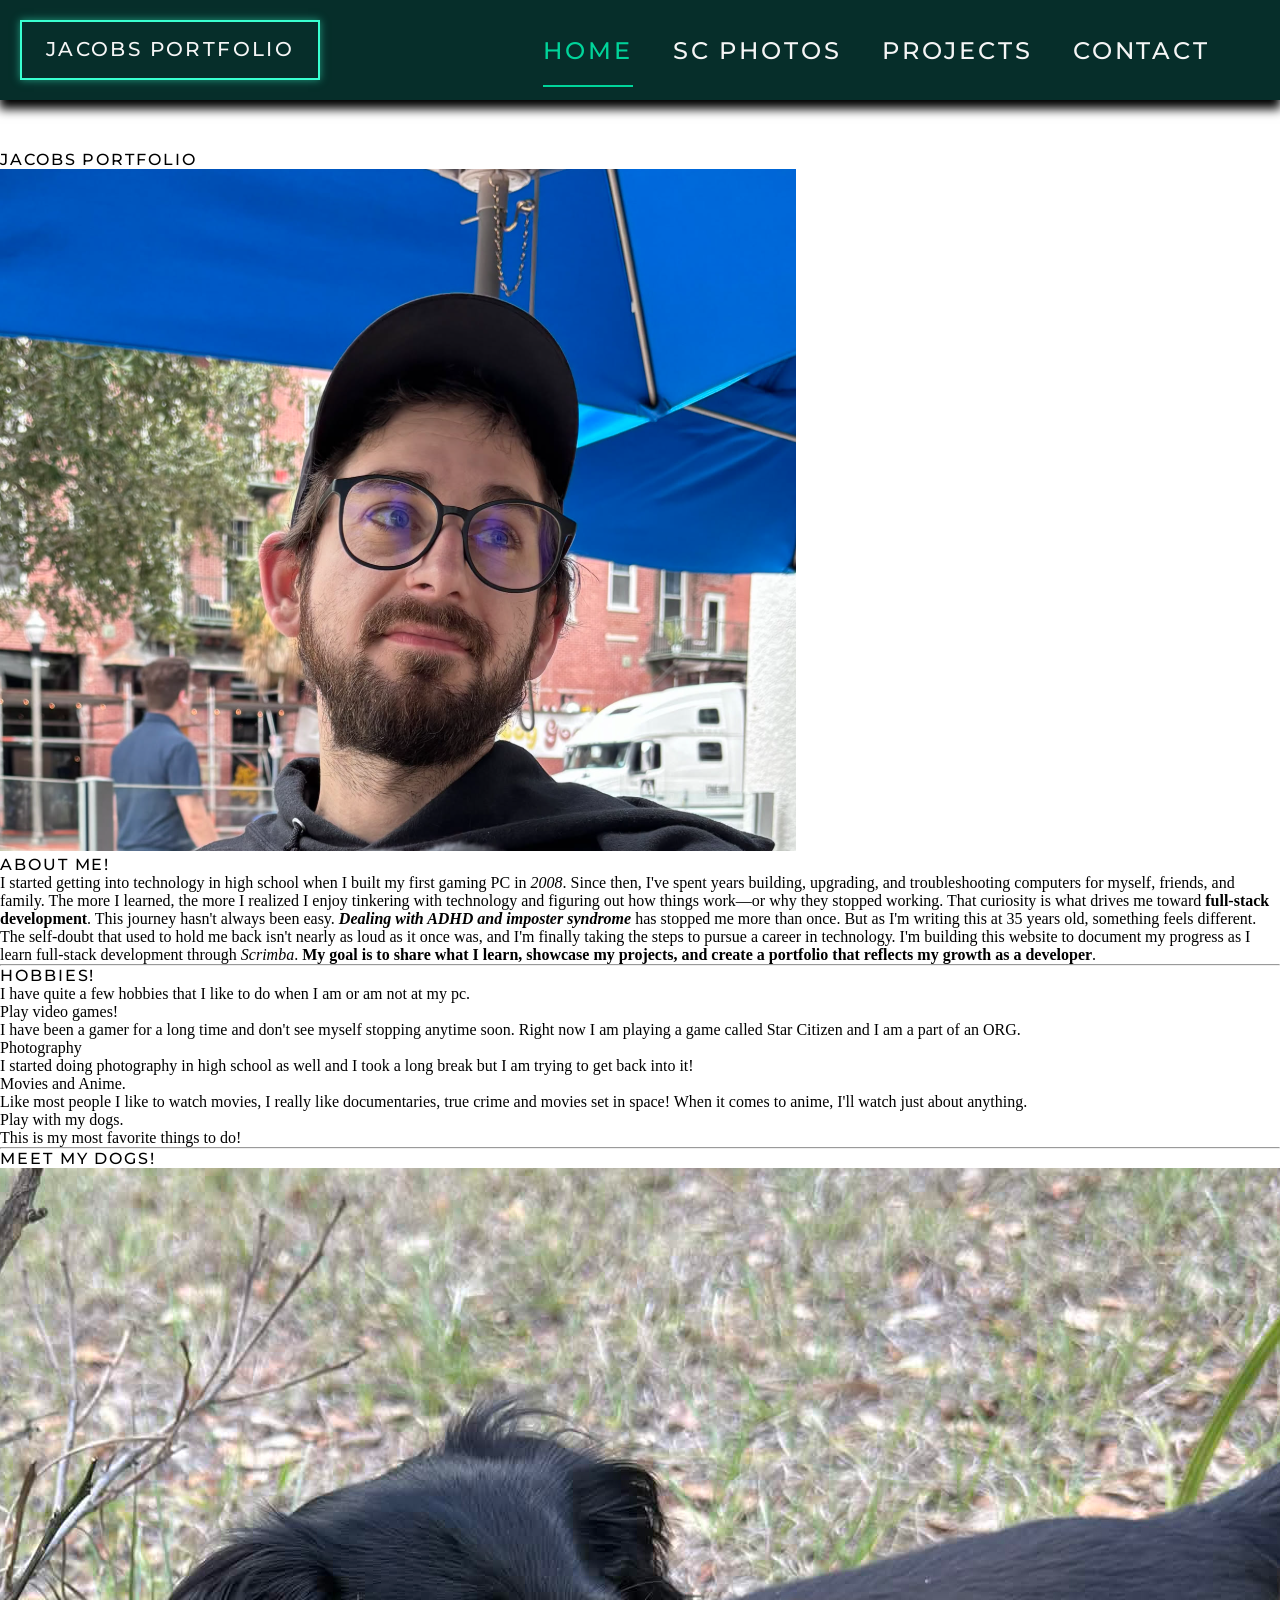
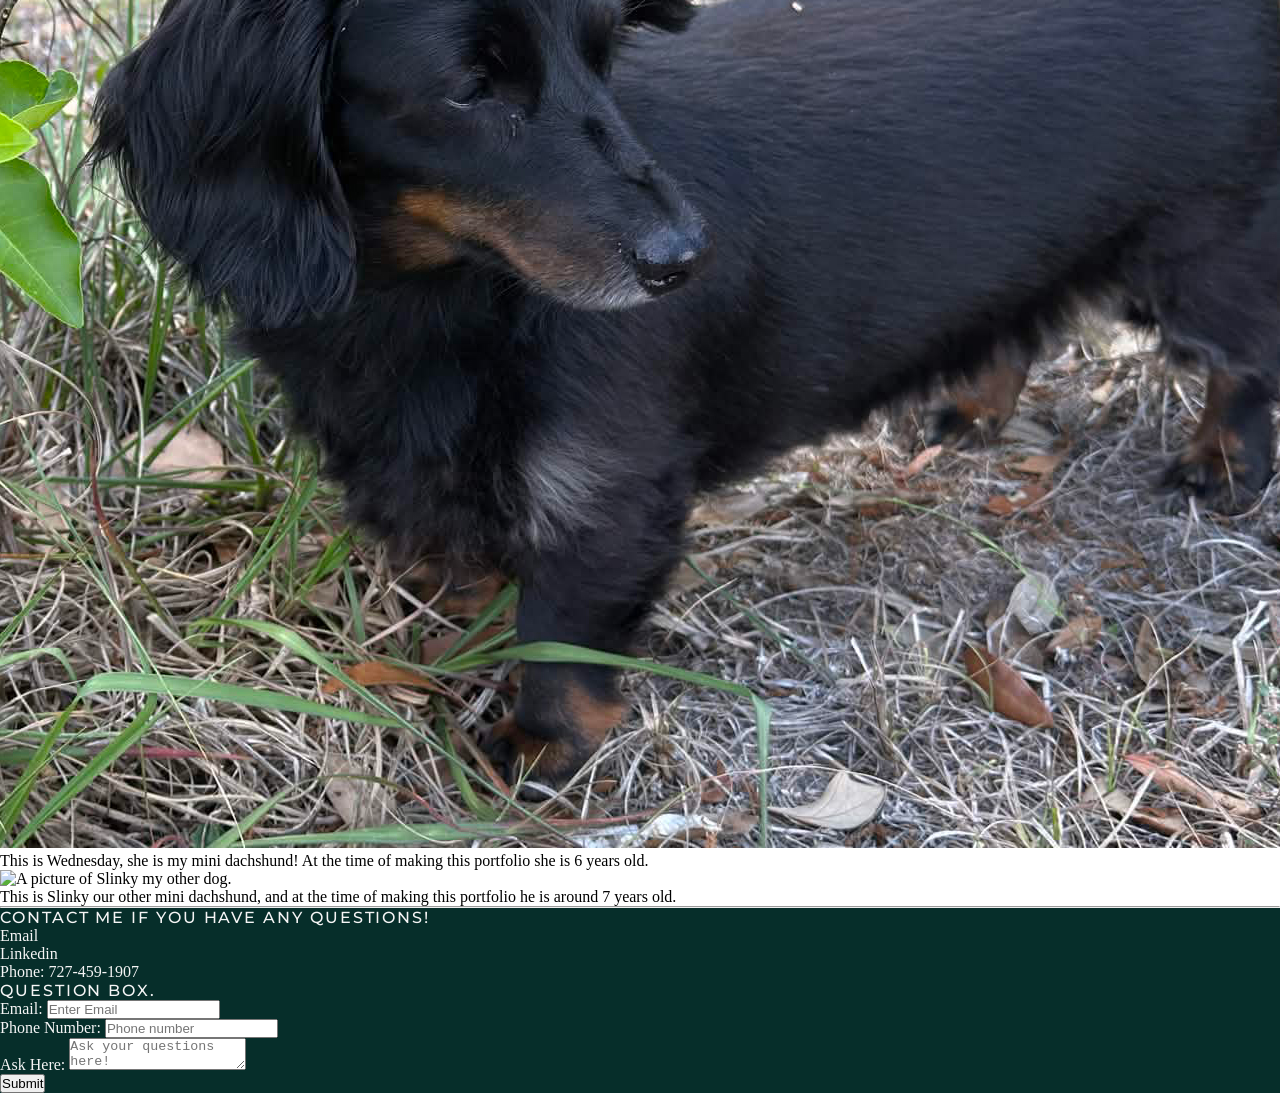
==== aboutme.html @ 8169ce4c "Big updates I added the starting CSS and renamed the index to about me and made the new index page a" ====
<!doctype html>
<html lang="en">
  <head>
    <link rel="stylesheet" href="assets/css/styles.css" />
    <link rel="preconnect" href="https://fonts.googleapis.com" />
    <link rel="preconnect" href="https://fonts.gstatic.com" crossorigin />

    <link
      href="https://fonts.googleapis.com/css2?family=Montserrat:wght@400;500;600;700&display=swap"
      rel="stylesheet"
    />
    <meta charset="UTF-8" />
    <meta name="viewport" content="width=device-width, initial-scale=1.0" />
    <title>Jacobs | Home</title>
  </head>
  <body>
    <header>
      <h1 class="logo">Jacobs Portfolio</h1>
      <!-- This is the menu bar to navigate the site -->
      <nav class="menu">
        <ul>
          <li><a class="active" href="aboutme.html">Home</a></li>
          <li><a href="stargallery.html">SC Photos</a></li>
          <li><a href="projects.html">Projects</a></li>
          <li><a href="#contact">contact</a></li>
        </ul>
      </nav>
    </header>
    <main class="landing">
      <h1>Jacobs Portfolio</h1>
      <img src="assets/images/me.png" alt="picture of Jacob" />
      <section class="about">
        <h2>About Me!</h2>
        <p>
          I started getting into technology in high school when I built my first
          gaming PC in <em>2008</em>. Since then, I've spent years building,
          upgrading, and troubleshooting computers for myself, friends, and
          family. The more I learned, the more I realized I enjoy tinkering with
          technology and figuring out how things work—or why they stopped
          working. That curiosity is what drives me toward
          <strong>full-stack development</strong>. This journey hasn't always
          been easy.
          <strong><em>Dealing with ADHD and imposter syndrome</em></strong> has
          stopped me more than once. But as I'm writing this at 35 years old,
          something feels different. The self-doubt that used to hold me back
          isn't nearly as loud as it once was, and I'm finally taking the steps
          to pursue a career in technology. I'm building this website to
          document my progress as I learn full-stack development through
          <em>Scrimba</em>.
          <strong
            >My goal is to share what I learn, showcase my projects, and create
            a portfolio that reflects my growth as a developer</strong
          >.
        </p>
      </section>

      <hr />
      <section class="hobbies">
        <h2>Hobbies!</h2>
        <p>
          I have quite a few hobbies that I like to do when I am or am not at my
          pc.
        </p>
        <ol>
          <li>
            Play video games!
            <p>
              I have been a gamer for a long time and don't see myself stopping
              anytime soon. Right now I am playing a game called Star Citizen
              and I am a part of an ORG.
            </p>
          </li>
          <li>
            Photography
            <p>
              I started doing photography in high school as well and I took a
              long break but I am trying to get back into it!
            </p>
          </li>
          <li>
            Movies and Anime.
            <p>
              Like most people I like to watch movies, I really like
              documentaries, true crime and movies set in space! When it comes
              to anime, I'll watch just about anything.
            </p>
          </li>
          <li>
            Play with my dogs.
            <p>This is my most favorite things to do!</p>
          </li>
        </ol>
      </section>
      <hr />
      <section class="dogs">
        <h2>Meet My Dogs!</h2>
        <figure>
          <img
            src="assets/images/wednesday.jpg"
            alt="A picture of Wednesday my dog."
          />
          <figcaption>
            This is Wednesday, she is my mini dachshund! At the time of making
            this portfolio she is 6 years old.
          </figcaption>
        </figure>
        <figure>
          <img
            src="assets/images/Slinky.jpg"
            alt="A picture of Slinky my other dog."
          />
          <figcaption>
            This is Slinky our other mini dachshund, and at the time of making
            this portfolio he is around 7 years old.
          </figcaption>
        </figure>
      </section>
      <hr />
    </main>
    <footer id="contact">
      <h2>Contact me If you have any questions!</h2>
      <ul>
        <li>
          <a href="mailto:jakesouleater@outlook.com">Email</a>
        </li>
        <li>
          <a
            href="https://www.linkedin.com/in/jacob-rousseau-001299261/"
            target="_blank"
            >Linkedin</a
          >
        </li>
        <li>Phone: 727-459-1907</li>
      </ul>
      <form>
        <h2>Question Box.</h2>
        <div class="email">
          <label for="email">Email:</label>
          <input
            id="email"
            type="email"
            name="email"
            placeholder="Enter Email"
          />
        </div>
        <div class="phone">
          <label for="phone">Phone Number:</label>
          <input
            id="phone"
            type="tel"
            name="phone"
            placeholder="Phone number"
          />
        </div>
        <div class="qbox">
          <label for="qbox">Ask Here:</label>
          <textarea
            id="qbox"
            name="question"
            placeholder="Ask your questions here!"
          ></textarea>
        </div>
        <button type="submit">Submit</button>
      </form>
    </footer>
  </body>
</html>
---- assets/css/styles.css ----
/* ======================================
   Global Styles
   Jacob's Portfolio
   ====================================== */

/* Darkest      #062E2A
Navbar       #063A33
Sections     #0A4037

Primary      #00674F
Hover        #008F6A
Glow         #00D49A
Highlight    #39FFD0

White        #F5F5F5
Gray         #C7D8D4
Muted        #8FA9A2 */

/* Reset */
* {
  margin: 0;
  padding: 0;
  box-sizing: border-box;
}
/* Nav bar */
h1,
h2,
.menu li {
  font-family: "Montserrat", sans-serif;
  font-weight: 500;
  font-size: 1rem;
  letter-spacing: 0.12em;
  text-transform: uppercase;
}
header {
  height: 100px;
  display: flex;
  justify-content: space-between;
  box-shadow:0 8px 10px 1px  black;
  margin-bottom: 50px;
}
.menu ul {
  display: flex;
}
.menu li {
  font-size: 1.5rem;
  margin-left: 20px;
  margin-right: 20px;
  list-style-type: none;
}

header,
footer {
  background: #062e2a;
  color: #f5f5f5;
}
a {
  color: #f5f5f5;
  text-decoration: none;
  padding-bottom: 20px;
}

a:hover {
  color: #00d49a;
}

.logo {
  font-size: 1.25rem;
  display: flex;
  border: 2px solid #39ffd0;
  box-shadow: 0 0 8px rgba(57, 255, 208, 0.5);
  padding: 15px;
  width: 300px;
  height: 60px;
  justify-content: center;
  margin-top: auto;
  margin-bottom: auto;
  margin-left: 20px;
}

nav {
  margin-bottom: auto;
  margin-top: auto;
  margin-right: 50px;
}

.active {
  color: #00d49a;
  border-bottom: 2px solid;
}
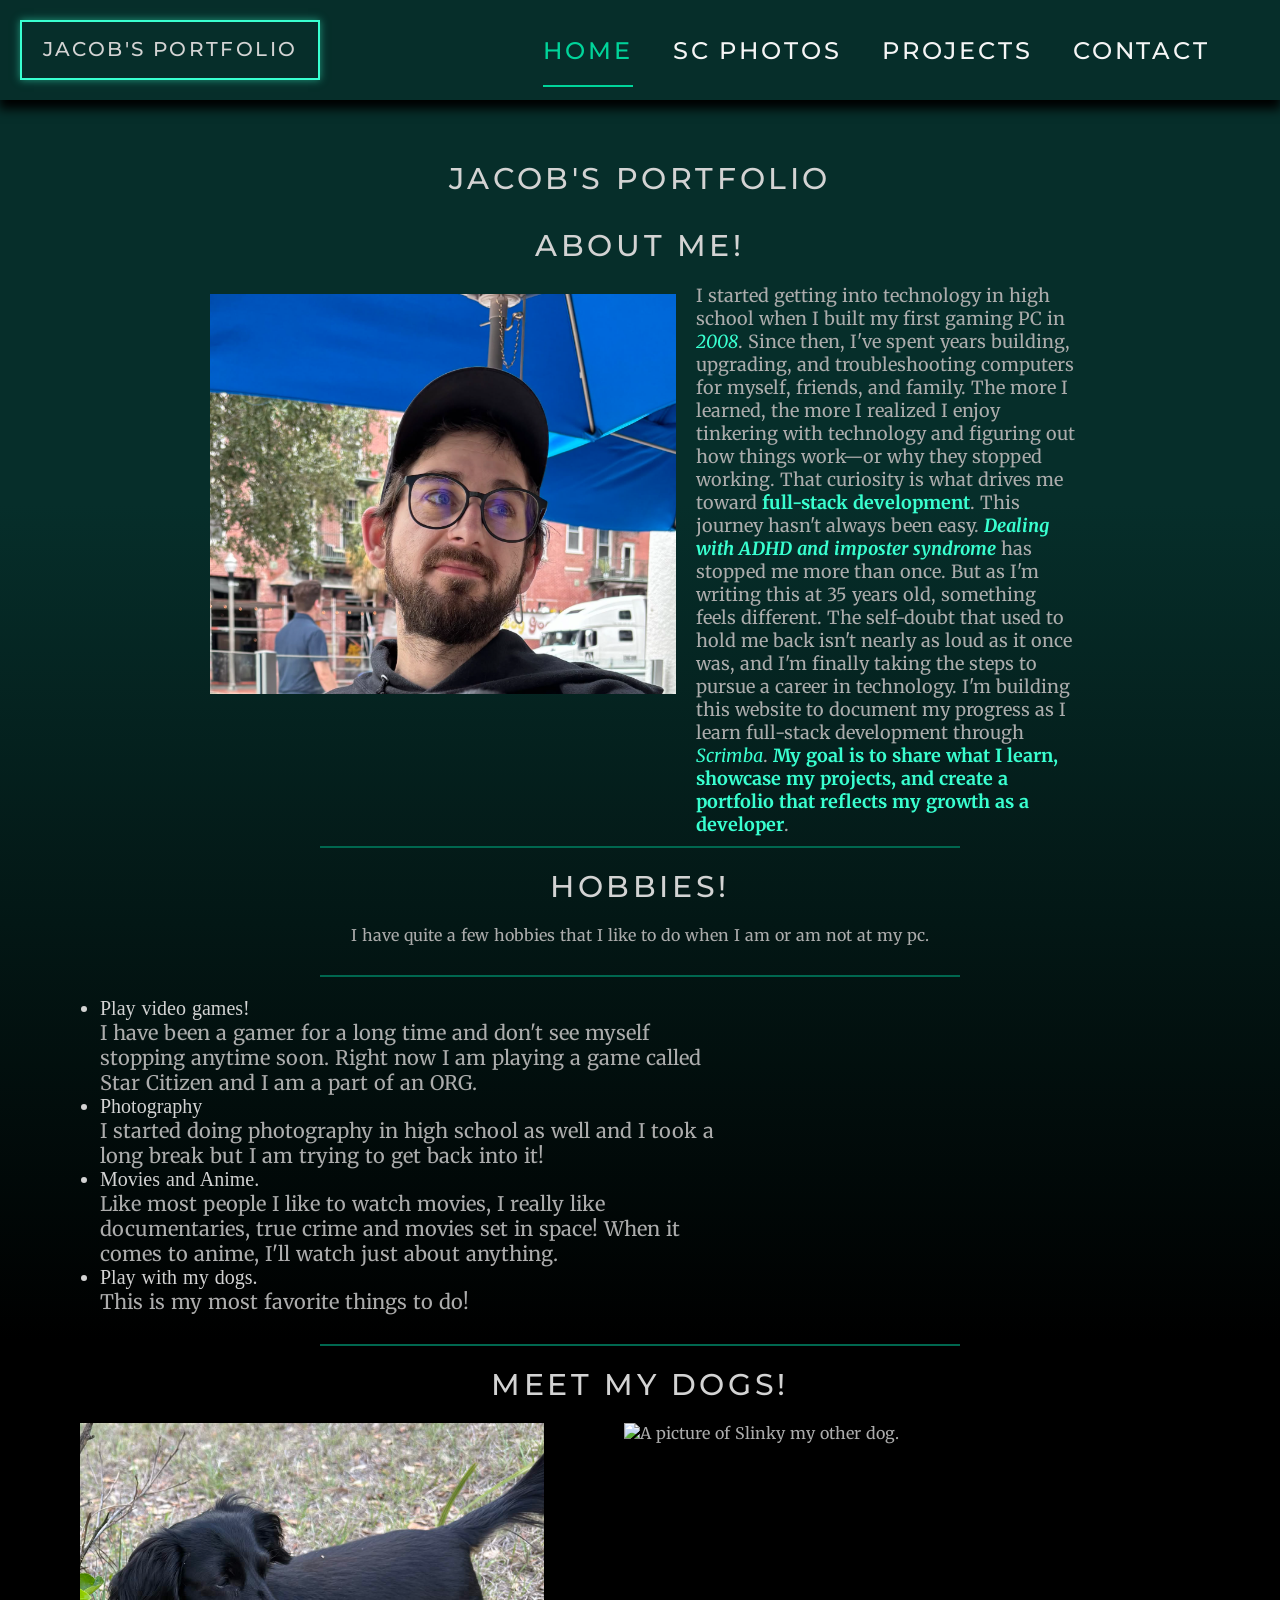
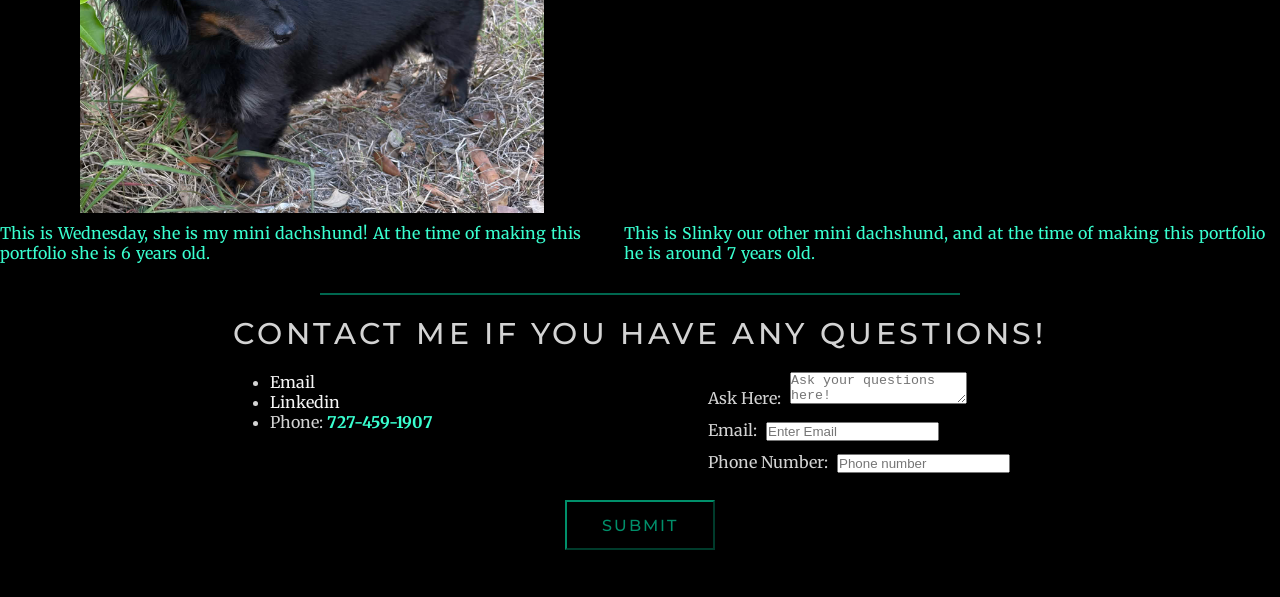
==== commit 3cd7a269: "LOT OF WORK Added all the css for landing, home and SC photos. fixed small HTML errors and moved all" ====
--- a/aboutme.html
+++ b/aboutme.html
@@ -6,16 +6,17 @@
     <link rel="preconnect" href="https://fonts.gstatic.com" crossorigin />
 
     <link
-      href="https://fonts.googleapis.com/css2?family=Montserrat:wght@400;500;600;700&display=swap"
+      href="https://fonts.googleapis.com/css2?family=Merriweather:wght@300;400;700&family=Montserrat:wght@400;500;600;700&display=swap"
       rel="stylesheet"
     />
+    <link rel="stylesheet" href="assets/css/aboutme.css" />
     <meta charset="UTF-8" />
     <meta name="viewport" content="width=device-width, initial-scale=1.0" />
     <title>Jacobs | Home</title>
   </head>
   <body>
     <header>
-      <h1 class="logo">Jacobs Portfolio</h1>
+      <h1 class="logo">Jacob's Portfolio</h1>
       <!-- This is the menu bar to navigate the site -->
       <nav class="menu">
         <ul>
@@ -27,10 +28,11 @@
       </nav>
     </header>
     <main class="landing">
-      <h1>Jacobs Portfolio</h1>
-      <img src="assets/images/me.png" alt="picture of Jacob" />
+      <h1>Jacob's Portfolio</h1>
+      <h2>About Me!</h2>
       <section class="about">
-        <h2>About Me!</h2>
+        <img src="assets/images/me.png" alt="picture of Jacob" />
+
         <p>
           I started getting into technology in high school when I built my first
           gaming PC in <em>2008</em>. Since then, I've spent years building,
@@ -53,48 +55,56 @@
           >.
         </p>
       </section>
-
       <hr />
       <section class="hobbies">
         <h2>Hobbies!</h2>
         <p>
-          I have quite a few hobbies that I like to do when I am or am not at my
-          pc.
+          <span class="littleheading"
+            >I have quite a few hobbies that I like to do when I am or am not at
+            my pc.</span
+          >
         </p>
-        <ol>
+        <hr />
+        <ul>
           <li>
             Play video games!
             <p>
-              I have been a gamer for a long time and don't see myself stopping
-              anytime soon. Right now I am playing a game called Star Citizen
-              and I am a part of an ORG.
+              <span
+                >I have been a gamer for a long time and don't see myself
+                stopping anytime soon. Right now I am playing a game called Star
+                Citizen and I am a part of an ORG.</span
+              >
             </p>
           </li>
           <li>
             Photography
             <p>
-              I started doing photography in high school as well and I took a
-              long break but I am trying to get back into it!
+              <span
+                >I started doing photography in high school as well and I took a
+                long break but I am trying to get back into it!</span
+              >
             </p>
           </li>
           <li>
             Movies and Anime.
             <p>
-              Like most people I like to watch movies, I really like
-              documentaries, true crime and movies set in space! When it comes
-              to anime, I'll watch just about anything.
+              <span
+                >Like most people I like to watch movies, I really like
+                documentaries, true crime and movies set in space! When it comes
+                to anime, I'll watch just about anything.</span
+              >
             </p>
           </li>
           <li>
             Play with my dogs.
-            <p>This is my most favorite things to do!</p>
+            <p><span>This is my most favorite things to do!</span></p>
           </li>
-        </ol>
+        </ul>
       </section>
       <hr />
+      <h2>Meet My Dogs!</h2>
       <section class="dogs">
-        <h2>Meet My Dogs!</h2>
-        <figure>
+        <figure class="wednesday">
           <img
             src="assets/images/wednesday.jpg"
             alt="A picture of Wednesday my dog."
@@ -104,7 +114,7 @@
             this portfolio she is 6 years old.
           </figcaption>
         </figure>
-        <figure>
+        <figure class="slinky">
           <img
             src="assets/images/Slinky.jpg"
             alt="A picture of Slinky my other dog."
@@ -117,8 +127,8 @@
       </section>
       <hr />
     </main>
+    <h2>Contact me If you have any questions!</h2>
     <footer id="contact">
-      <h2>Contact me If you have any questions!</h2>
       <ul>
         <li>
           <a href="mailto:jakesouleater@outlook.com">Email</a>
@@ -130,10 +140,17 @@
             >Linkedin</a
           >
         </li>
-        <li>Phone: 727-459-1907</li>
+        <li>Phone: <strong>727-459-1907</strong></li>
       </ul>
       <form>
-        <h2>Question Box.</h2>
+        <div class="qbox">
+          <label for="qbox">Ask Here:</label>
+          <textarea
+            id="qbox"
+            name="question"
+            placeholder="Ask your questions here!"
+          ></textarea>
+        </div>
         <div class="email">
           <label for="email">Email:</label>
           <input
@@ -152,16 +169,8 @@
             placeholder="Phone number"
           />
         </div>
-        <div class="qbox">
-          <label for="qbox">Ask Here:</label>
-          <textarea
-            id="qbox"
-            name="question"
-            placeholder="Ask your questions here!"
-          ></textarea>
-        </div>
-        <button type="submit">Submit</button>
       </form>
     </footer>
+    <button type="submit">Submit</button>
   </body>
 </html>
--- a/assets/css/styles.css
+++ b/assets/css/styles.css
@@ -25,7 +25,9 @@
 /* Nav bar */
 h1,
 h2,
-.menu li {
+.menu li,
+.landing-btn,
+button {
   font-family: "Montserrat", sans-serif;
   font-weight: 500;
   font-size: 1rem;
@@ -36,7 +38,7 @@
   height: 100px;
   display: flex;
   justify-content: space-between;
-  box-shadow:0 8px 10px 1px  black;
+  box-shadow: 0 8px 10px 1px black;
   margin-bottom: 50px;
 }
 .menu ul {
@@ -88,3 +90,101 @@
   color: #00d49a;
   border-bottom: 2px solid;
 }
+
+/* Styling for all pages */
+
+p,
+h1,
+h2,
+footer,
+li {
+  color: lightgray;
+}
+
+body {
+  background: #000000;
+  background: linear-gradient(
+    0deg,
+    rgba(0, 0, 0, 1) 39%,
+    rgba(6, 46, 42, 1) 77%
+  );
+  color: white;
+  min-height: 100vh;
+}
+
+hr {
+  width: 50%;
+  margin-left: auto;
+  margin-right: auto;
+  border: none;
+  height: 2px;
+  background-color: rgb(0 103 79);
+  margin-top: 10px;
+  margin-bottom: 10px;
+}
+span {
+  color: #acacac;
+}
+
+p {
+  font-family: "Merriweather", serif;
+  color: #acacac;
+}
+
+footer {
+  font-family: "Merriweather", serif;
+  display: flex;
+  justify-content: space-evenly;
+  background: black;
+}
+
+label {
+  padding: 5px;
+}
+
+form {
+  display: grid;
+  gap: 15%;
+  align-items: center;
+  max-width: 400px;
+}
+
+strong,
+em,
+figcaption {
+  color: #39ffd0;
+}
+button {
+  display: block;
+  margin-top: 50px;
+  margin-bottom: 47px;
+  height: 50px;
+  width: 150px;
+  margin-left: auto;
+  margin-right: auto;
+  border-color: #008f6a;
+  background-color: #000000;
+  color: #008f6a;
+}
+
+button:hover {
+  color: #000000;
+  background-color: #008f6a;
+}
+
+.upload-btn {
+  border: 2px solid #008f6a;
+  height: 60px;
+  width: 150px;
+  text-align: center;
+  padding-top: 10px;
+  background-color: #000000;
+  font-family: "Merriweather", serif;
+  box-shadow: 0 0 15px 1px #000000;
+  color: lightgrey;
+}
+
+.upload-btn:hover {
+  color: #000000;
+  background-color: #008f6a;
+}
--- a/assets/css/aboutme.css
+++ b/assets/css/aboutme.css
@@ -0,0 +1,64 @@
+.landing h1,
+h2 {
+  text-align: center;
+  padding-top: 10px;
+  padding-bottom: 20px;
+  font-size: 30px;
+}
+
+.about img {
+  display: block;
+  height: 400px;
+  margin: 10px;
+}
+.about {
+  justify-content: center;
+  display: flex;
+
+  width: 50;
+}
+
+.about p {
+  margin-left: 10px;
+  margin-top: auto;
+  margin-bottom: auto;
+  width: 30%;
+  font-size: 18px;
+  word-spacing: 1px;
+}
+
+.hobbies ul {
+  display: block;
+  margin-left: 100px;
+  text-decoration: dotted;
+  word-spacing: 1px;
+  font-size: 20px;
+  width: 50%;
+  color: lightgray;
+  padding-top: 10px;
+  padding-bottom: 20px;
+}
+
+.littleheading {
+  display: block;
+  text-align: center;
+  padding-bottom: 20px;
+  word-spacing: 1px;
+}
+
+.dogs img {
+  display: block;
+  margin-right: auto;
+  margin-left: auto;
+  height: 400px;
+  padding-bottom: 10px;
+}
+
+.dogs {
+  display: flex;
+  justify-content: space-evenly;
+  padding-bottom: 20px;
+  font-family: "Merriweather", serif;
+  word-spacing: 1px;
+  color: #acacac;
+}
